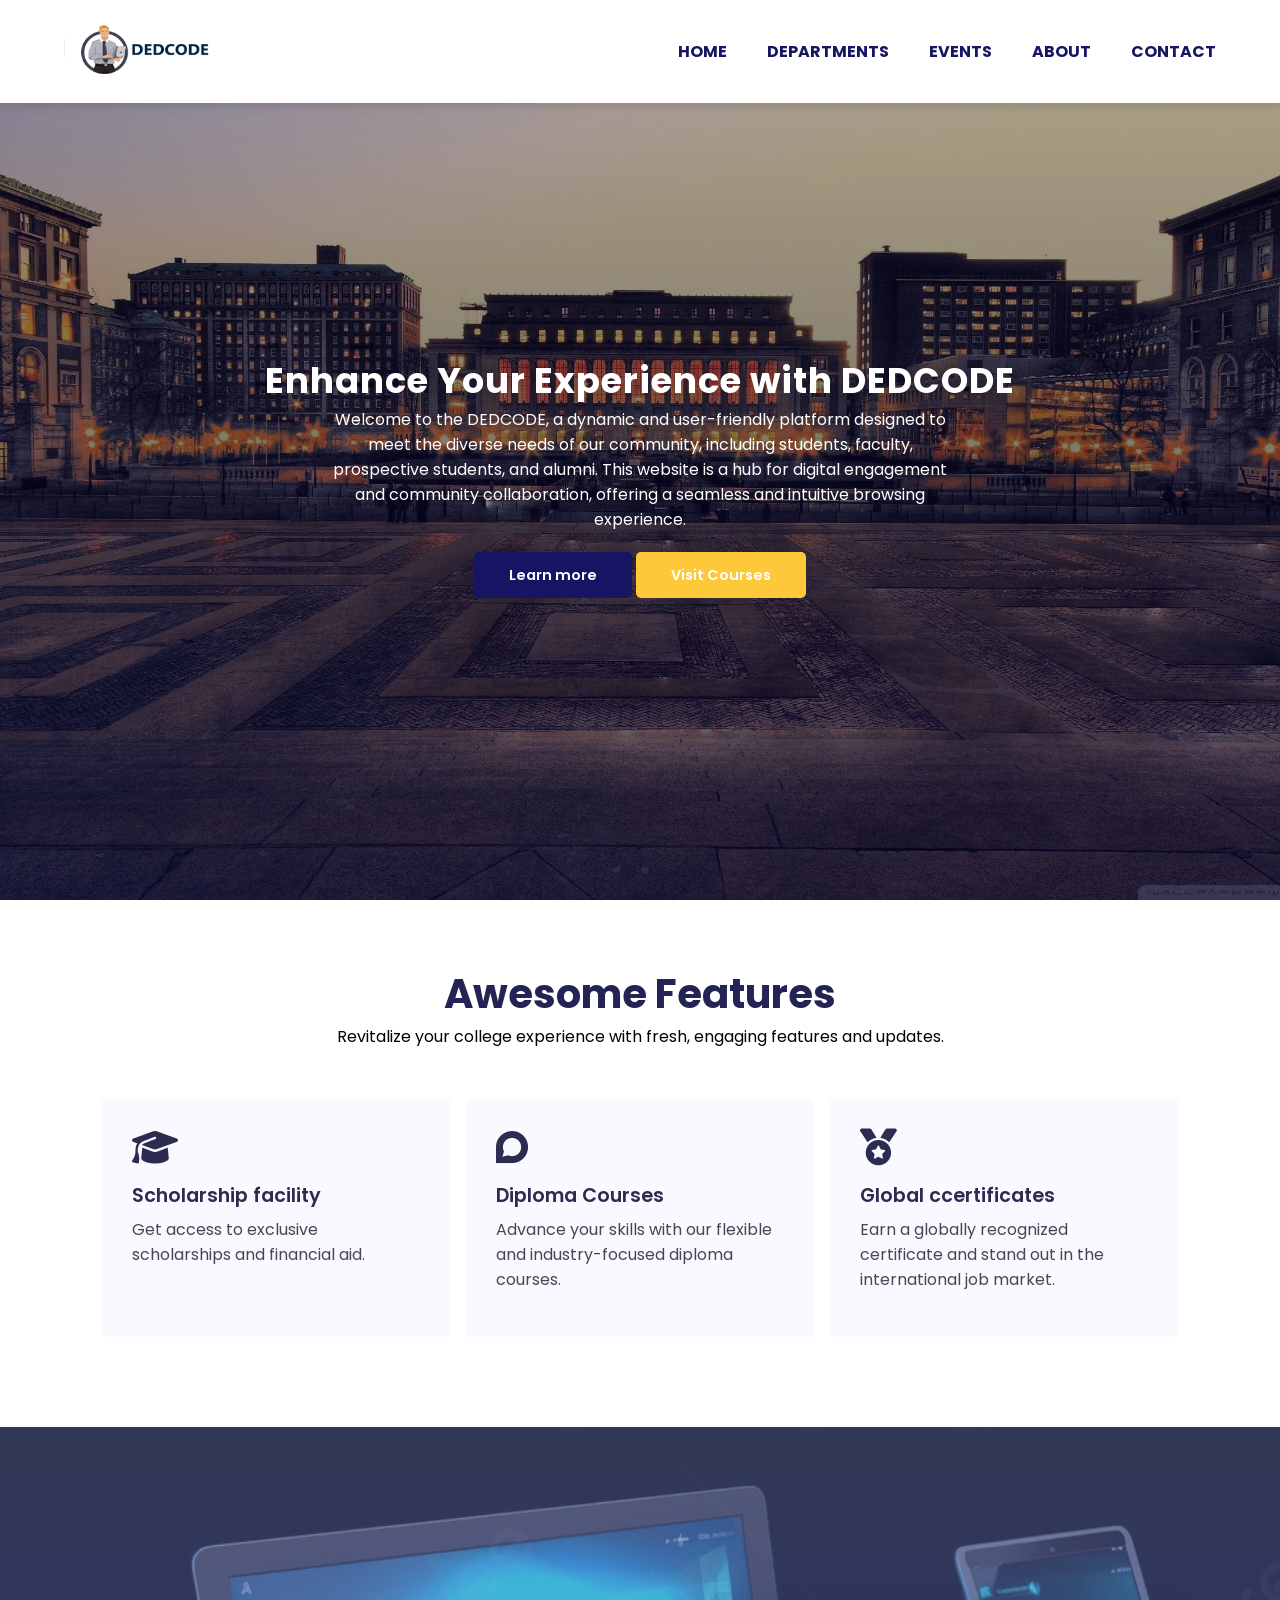
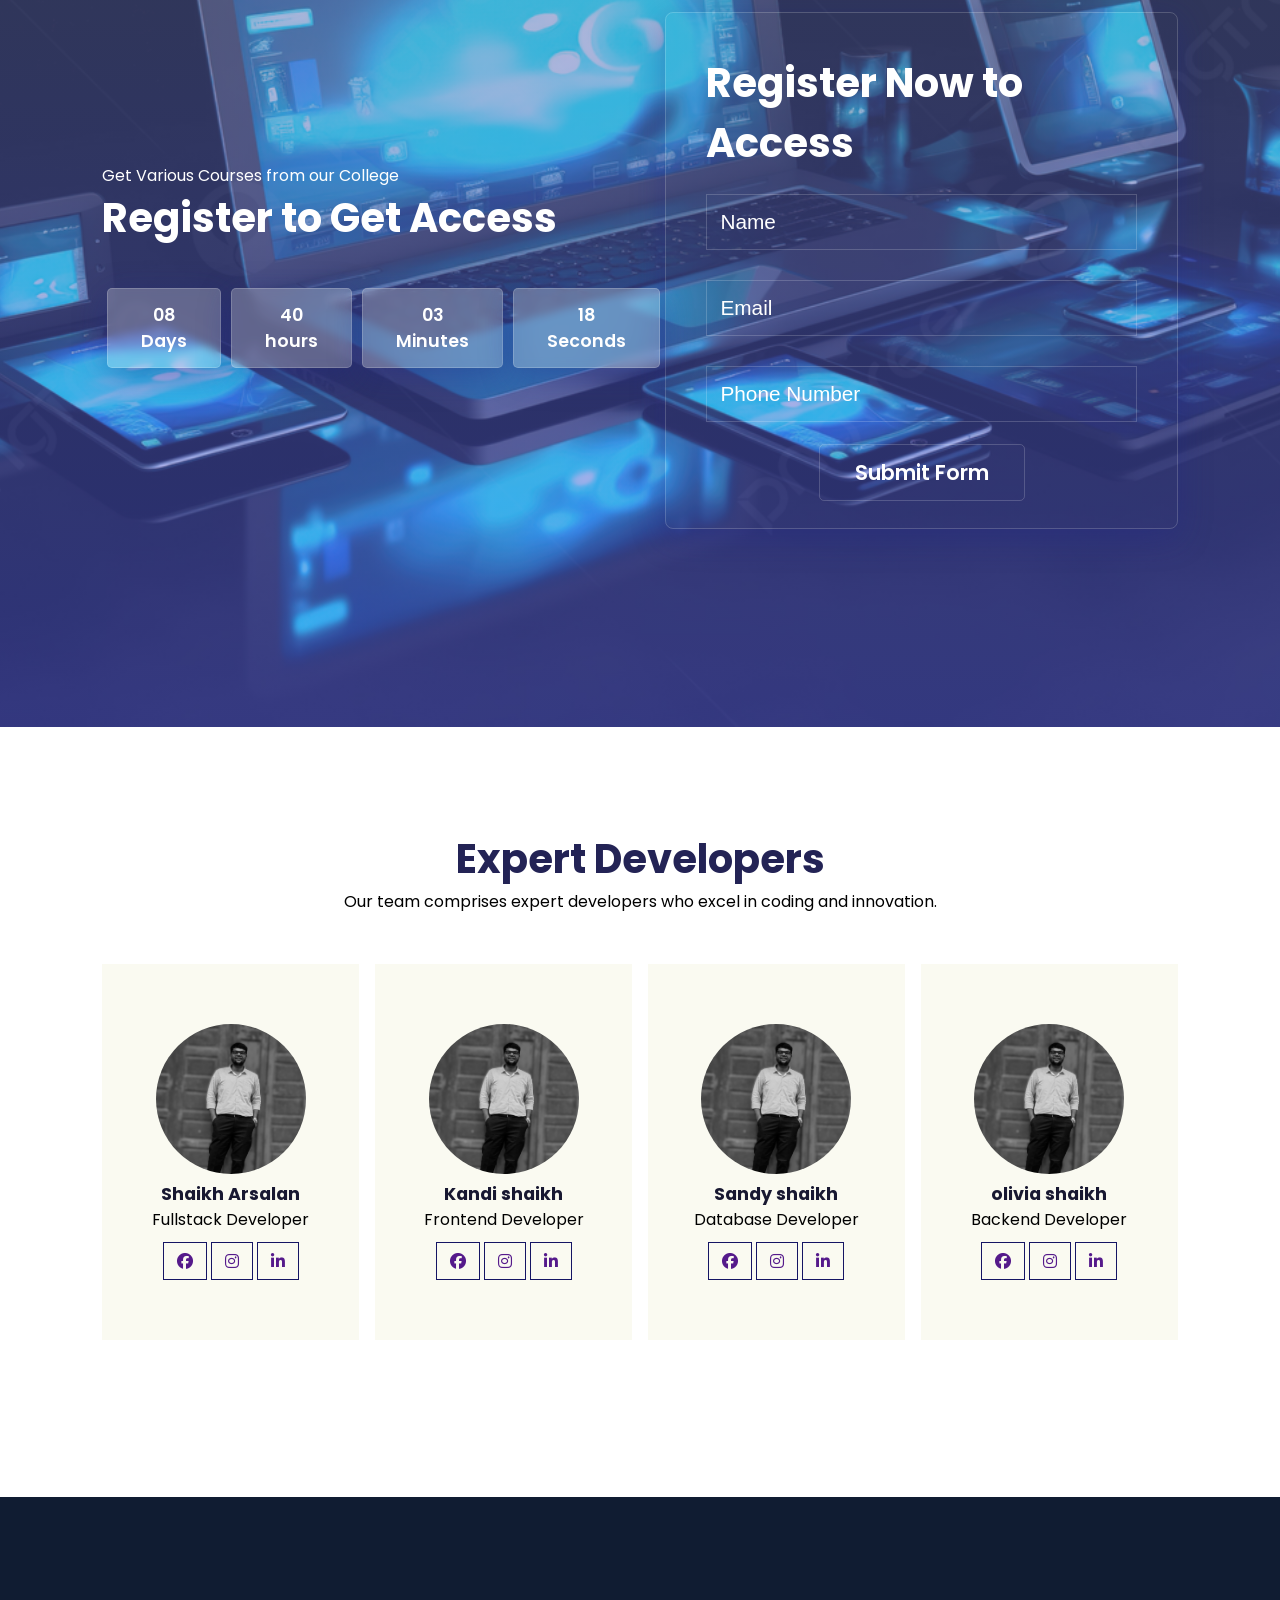
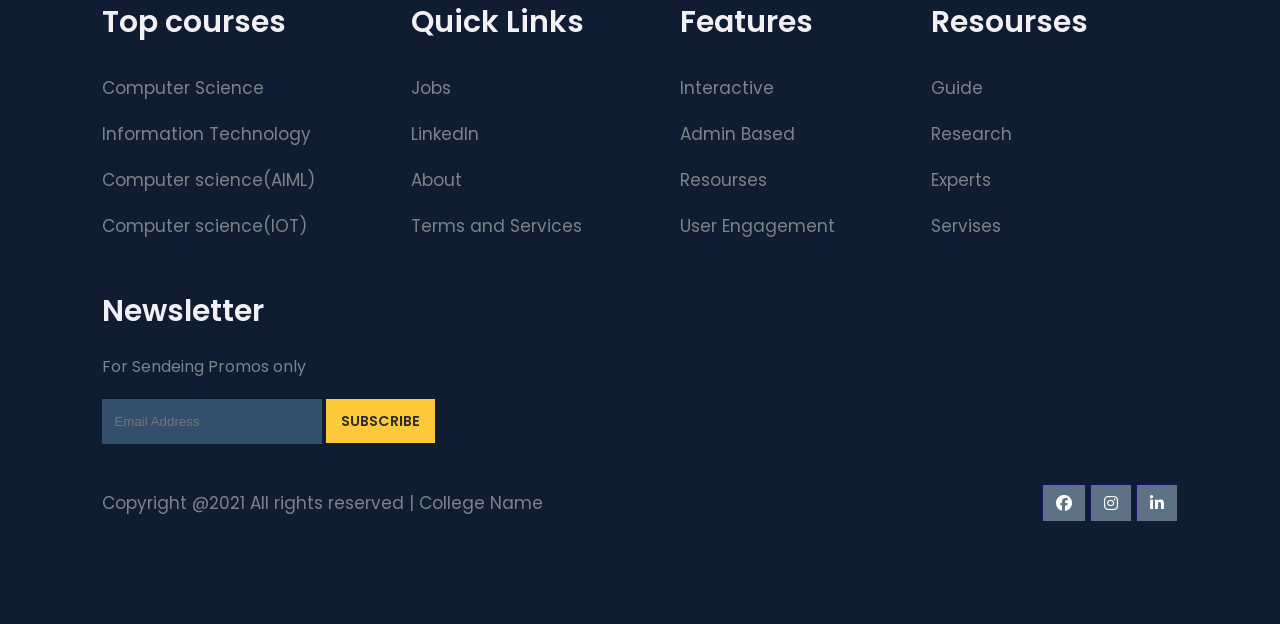
==== index.html @ 3e3a449c "Rename home.html to index.html" ====
<!DOCTYPE html>
<html lang="en">
  <head>
    <link
      rel="stylesheet"
      href="https://cdnjs.cloudflare.com/ajax/libs/font-awesome/6.6.0/css/all.min.css"
    />

    <link rel="shortcut icon" type="DEDCODE" href="image/Logo.png" />
    <meta charset="UTF-8" />
    <meta name="viewport" content="width=device-width, initial-scale=1.0" />
    <title>DEDCODE.com</title>
    <link rel="stylesheet" href="home.css" />
  </head>
  <body>
    <nav>
      <a
        href="home.html
      
      "
        ><img src="image/logo-flat.png" alt=""
      /></a>
      <div class="navigation">
        <ul>
          <li><a href="#">HOME</a></li>
          <li><a href="#">DEPARTMENTS</a></li>
          <li><a href="#">EVENTS</a></li>
          <li><a href="#">ABOUT</a></li>
          <li><a href="#">CONTACT</a></li>
        </ul>
      </div>
    </nav>

    <section id="home" class="section">
      <h2>Enhance Your Experience with DEDCODE</h2>
      <p>
        Welcome to the DEDCODE, a dynamic and user-friendly platform designed to
        meet the diverse needs of our community, including students, faculty,
        prospective students, and alumni. This website is a hub for digital
        engagement and community collaboration, offering a seamless and
        intuitive browsing experience.
      </p>
      <div class="btn">
        <a href="#" class="blue">Learn more</a>
        <a href="#" class="yellow">Visit Courses</a>
      </div>
    </section>

    <section id="features">
      <h1>Awesome Features</h1>
      <p>
        Revitalize your college experience with fresh, engaging features and
        updates.
      </p>
      <div class="fea-base">
        <div class="fea-box">
          <i class="fa-solid fa-graduation-cap"></i>
          <h3>Scholarship facility</h3>
          <p>Get access to exclusive scholarships and financial aid.</p>
        </div>
        <div class="fea-box">
          <i class="fa-brands fa-discourse"></i>
          <h3>Diploma Courses</h3>
          <p>
            Advance your skills with our flexible and industry-focused diploma
            courses.
          </p>
        </div>
        <div class="fea-box">
          <i class="fa-solid fa-medal"></i>
          <h3>Global ccertificates</h3>
          <p>
            Earn a globally recognized certificate and stand out in the
            international job market.
          </p>
        </div>
      </div>
    </section>

    <section id="registration">
      <div class="remainder">
        <p>Get Various Courses from our College</p>
        <h1>Register to Get Access</h1>
        <div class="time">
          <div class="date">08 <br />Days</div>
          <div class="date">40 <br />hours</div>
          <div class="date">03 <br />Minutes</div>
          <div class="date">18 <br />Seconds</div>
        </div>
      </div>
      <div class="form">
        <h3>Register Now to Access</h3>
        <input type="text" name="" placeholder="Name" id="" />
        <input type="text" name="" placeholder="Email" id="" />
        <input type="text" name="" placeholder="Phone Number" id="" />
        <div class="btn">
          <a href="#" class="yellow">Submit Form</a>
        </div>
      </div>
    </section>

    <section id="experts">
      <h1>Expert Developers</h1>
      <p>
        Our team comprises expert developers who excel in coding and innovation.
      </p>
      <div class="expert-box">
        <div class="profile">
          <img src="image/img.jpg" alt="" />
          <h6>Shaikh Arsalan</h6>
          <p>Fullstack Developer</p>
          <div class="pro-links">
          <a href=""><i class="fab fa-facebook"></i></a>
          <a href=""><i class="fab fa-instagram"></i></a>
          <a href=""><i class="fab fa-linkedin-in"></i></a>
        </div>
        </div>
        <div class="profile">
          <img src="image/img.jpg" alt="" />
          <h6>Kandi shaikh</h6>
          <p>Frontend Developer</p>
          <div class="pro-links">
          <a href=""><i class="fab fa-facebook"></i></a>
          <a href=""><i class="fab fa-instagram"></i></a>
          <a href=""><i class="fab fa-linkedin-in"></i></a>
        </div>
        </div>
        <div class="profile">
          <img src="image/img.jpg" alt="" />
          <h6>Sandy shaikh</h6>
          <p>Database Developer</p>
          <div class="pro-links">
          <a href=""><i class="fab fa-facebook"></i></a>
          <a href=""><i class="fab fa-instagram"></i></a>
          <a href=""><i class="fab fa-linkedin-in"></i></a>
        </div>
        </div>
        <div class="profile">
          <img src="image/img.jpg" alt="" />
          <h6>olivia shaikh</h6>
          <p>Backend Developer</p>
          <div class="pro-links">
          <a href=""><i class="fab fa-facebook"></i></a>
          <a href=""><i class="fab fa-instagram"></i></a>
          <a href=""><i class="fab fa-linkedin-in"></i></a>
        </div>
      </div>
    </section>

    <footer>
      <div class="footer-col">
        <h3>Top courses</h3>
        <li>Computer Science</li>
        <li>Information Technology</li>
        <li>Computer science(AIML)</li>
        <li>Computer science(IOT)</li>
      </div>

      <div class="footer-col">
        <h3>Quick Links</h3>
        <li>Jobs</li>
        <li>LinkedIn</li>
        <li>About</li>
        <li>Terms and Services</li>
      </div>

      <div class="footer-col">
        <h3>Features</h3>
        <li>Interactive</li>
        <li>Admin Based</li>
        <li>Resourses</li>
        <li>User Engagement</li>
      </div>

      <div class="footer-col">
        <h3>Resourses</h3>
        <li>Guide</li>
        <li>Research</li>
        <li>Experts</li>
        <li>Servises</li>
      </div>
      
      <div class="footer-col">
        <h3>Newsletter</h3>
        <p>For Sendeing Promos only</p>
        <div class="subscribe">
          <input type="text" placeholder="Email Address">
          <a href="#" class="yellow">SUBSCRIBE</a>
        </div>
      </div>
      
      <div class="copyright">
        <p>Copyright @2021 All rights reserved | College Name</p>
        <div class="pro-links">
          <a href=""><i class="fab fa-facebook"></i></a>
          <a href=""><i class="fab fa-instagram"></i></a>
          <a href=""><i class="fab fa-linkedin-in"></i></a>
        </div>
    </footer>
  </body>
</html>
---- home.css ----
@import url("https://fonts.googleapis.com/css2?family=Poppins:ital,wght@0,100;0,200;0,300;0,400;0,500;0,600;0,700;0,800;0,900;1,100;1,200;1,300;1,400;1,500;1,600;1,700;1,800;1,900&display=swap");

* {
  margin: 0;
  padding: 0;
  box-sizing: border-box;
}

body {
  font-family: "poppins", sans-serif;
}

h1 {
  font-size: 2.5rem;
  font-weight: 700;
  color: rgb(35, 35, 85);
}

span {
  font-weight: 0.9rem;
  color: #757373;
}

h6 {
  font-size: 1.1rem;
  color: rgb(24, 24, 49);
}

nav {
  display: flex;
  flex-direction: row;
  justify-content: space-between;
  align-items: center;
  padding: 1vw 5vw;
  box-shadow: 2px 2px 10px rgba(0, 0, 0, 0.15);
  position: fixed;
  width: 100%;
  background-color: white;
  z-index: 999;
}

nav img {
  width: 160px;
  height: 70px;
  border-radius: 30px;
  cursor: pointer;
  margin-right: 2px;
}

nav .navigation ul {
  display: flex;
  justify-content: flex-end;
  align-items: center;
}

nav .navigation ul li {
  list-style: none;
  margin-left: 40px;
}

nav .navigation ul li a {
  text-decoration: none;
  color: rgb(21, 21, 100);
  font-size: 16px;
  font-weight: 500;
  font-weight: bold;
  transition: 0.3s ease;
  justify-content: center;
  align-items: center;
}

nav .navigation ul li a:hover {
  color: #fdc93b;
}

#home {
  padding-top: 40px;
  background-image: linear-gradient(rgba(9, 5, 54, 0.3), rgba(5, 4, 46, 0.7)),
    url("image/col.jpg");
  width: 100%;
  height: 100vh;
  background-size: cover;
  background-position: center;
  display: flex;
  flex-direction: column;
  justify-content: center;
  align-items: center;
  text-align: center;
}
#home h2 {
  color: white;
  font-size: 2.2rem;
  letter-spacing: 1px;
}

#home p {
  width: 50%;
  color: white;
  font-size: 1rem;
  line-height: 25px;
}

#home a {
  text-decoration: none;
  font-size: 0.9rem;
  padding: 13px 35px;
  background-color: #fff;
  font-weight: 600;
  border-radius: 5px;
}

#home .btn {
  margin-top: 30px;
}

#home a.blue {
  color: white;
  background-color: rgb(21, 21, 100);
  transition: 0.3s ease;
}

#home a.blue:hover {
  color: rgb(21, 21, 100);
  background-color: rgb(255, 255, 255);
}

#home a.yellow {
  color: white;
  background-color: #fdc93b;
  transition: 0.3s ease;
}

#home a.yellow:hover {
  color: rgb(21, 21, 100);
  background-color: rgb(255, 255, 255);
}

#features {
  padding: 5vw 8vw 0 8vw;
  text-align: center;
}

#features .fea-box {
  background-color: #f9f9ff;
  text-align: start;
  padding: 30px 30px 45px 30px;
}

#features .fea-box i {
  font-size: 2.3rem;
  color: rgb(44, 44, 80);
}

#features .fea-box h3 {
  font-size: 1.2rem;
  font-weight: 600;
  color: rgb(44, 44, 80);
  padding: 13px 0 7px 0;
}

#features .fea-box p {
  font-size: 1rem;
  font-weight: 400;
  color: rgb(70, 70, 87);
}

#features .fea-base {
  display: grid;
  grid-template-columns: repeat(auto-fit, minmax(320px, 1fr));
  grid-gap: 1rem;
  margin-top: 50px;
}

#registration {
  margin-top: 90px;
  padding: 5vw 8vw 6vw 8vw;
  background-image: linear-gradient(
      rgba(99, 112, 168, 0.5),
      rgba(81, 91, 233, 0.5)
    ),
    url("image/laptop.jpg");
  width: 100%;
  height: 100vh;
  background-size: cover;
  background-position: center;
  display: flex;
  justify-content: space-between;
  align-items: center;
}

#registration .remainder {
  color: #fff;
}

#registration .remainder h1 {
  color: #fff;
}

#registration .remainder .time {
  display: flex;
  margin-top: 40px;
}

#registration .remainder .time .date {
  text-align: center;
  padding: 13px 33px;
  background: rgba(255, 255, 255, 0.25);
  backdrop-filter: blur(4px);
  box-shadow: 0 8px 32px 0 rgba(31, 38, 135, 0.37);
  border-radius: 5px;
  margin: 0 5px 10px 5px;
  border: 1px solid rgba(255, 255, 255, 0.18);
  font-size: 1.1rem;
  font-weight: 600;
}

#registration .form {
  background: transparent;
  border: 1px solid rgba(255, 255, 255, 0.18);
  border-radius: 8px;
  display: flex;
  flex-direction: column;
  padding: 40px;
  box-shadow: 0 8px 32px 0 rgba(31, 38, 135, 0.37);
}

#registration .form h3 {
  font-size: 2.5rem;
  color: white;
  margin-bottom: 6px;
}

#registration .form input {
  margin: 15px 0;
  padding: 15px 10px;
  border: none;
  border: 1px solid rgba(255, 255, 255, 0.18);
  background: transparent;
  outline: none;
  color: white;
  font-size: 1.3rem;
}

#registration .form input::placeholder {
  padding: 3px;
  color: white;
}

#registration .form a.yellow {
  text-decoration: none;
  font-size: 1.3rem;
  padding: 13px 35px;
  border: 1px solid rgba(255, 255, 255, 0.18);
  background-color: #fff;
  font-weight: 600;
  border-radius: 5px;
  color: white;
  background: transparent;
  transition: 0.3s ease;
}

#registration .form a.yellow:hover {
  color: rgb(21, 21, 100);
  background-color: #fff;
}

#registration .form .btn {
  margin-top: 20px;
  text-align: center;
}

#experts img {
  height: 150px;
  width: 150px;
  border-radius: 75px;
}

#experts {
  padding: 8vw 8vw 6vw 8vw;
  text-align: center;
}

#experts .expert-box {
  display: grid;
  grid-template-columns: repeat(auto-fit, minmax(250px, 1fr));
  grid-gap: 1rem;
  margin-top: 50px;
}

#experts .expert-box .profile {
  background-color: #fafaf1;
  padding: 60px 15px;
}

.pro-links {
  margin-top: 10px;
}

.pro-links i {
  padding: 10px 13px;
  border: 1px solid rgb(21, 21, 100);
  cursor: pointer;
  transition: 0.3s ease;
}

.pro-links i:hover {
  background-color: rgb(21, 21, 100);
  border: 1px solid rgb(21, 21, 100);
  cursor: pointer;
  color: white;
}

footer {
  margin-top: 80px;
  padding: 8vw;
  background-color: #101c32;
  display: flex;
  justify-content: space-between;
  align-items: flex-start;
  flex-wrap: wrap;
}

footer .footer-col {
  padding-bottom: 40px;
  margin-right: 90px;
}

footer h3 {
  color: rgb(241, 240, 245);
  font-weight: 600;
  font-size: 30px;
  padding-bottom: 20px;
}

footer li {
  list-style: none;
  color: #7b838a;
  padding: 10px 0;
  font-size: 17px;
  cursor: pointer;
  transition: 0.3s ease;
}

footer li:hover {
  color: rgb(241, 240, 245);
}

footer p {
  color: #7b838a;
}

footer .subscribe {
  margin-top: 20px;
}

footer input {
  width: 220px;
  padding: 15px 12px;
  background: #334f6c;
  border: none;
  outline: none;
  color: #fff;
}

footer .subscribe a {
  text-decoration: none;
  font-size: 0.9rem;
  padding: 12px 15px;
  background-color: #fff;
  font-weight: 600;
}

footer .subscribe a.yellow {
  color: #2c2c2c;
  background-color: #fdc93b;
  transition: 0.3s ease;
}

footer .subscribe a.yellow:hover {
  color: rgb(21, 21, 100);
  background-color: rgb(255, 255, 255);
}

footer .copyright {
  display: flex;
  justify-content: space-between;
  align-items: center;
  width: 100%;
  flex-wrap: wrap;
}

footer .copyright p {
  font-size: 17px;
}

footer .copyright .pro-links {
  margin-top: 0px;
}

footer .copyright .pro-links i {
  background-color: #5f7185;
  color: white;
}

footer .copyright .pro-links i:hover {
  background-color: #fdc93b;
  color: #2c2c2c;
}
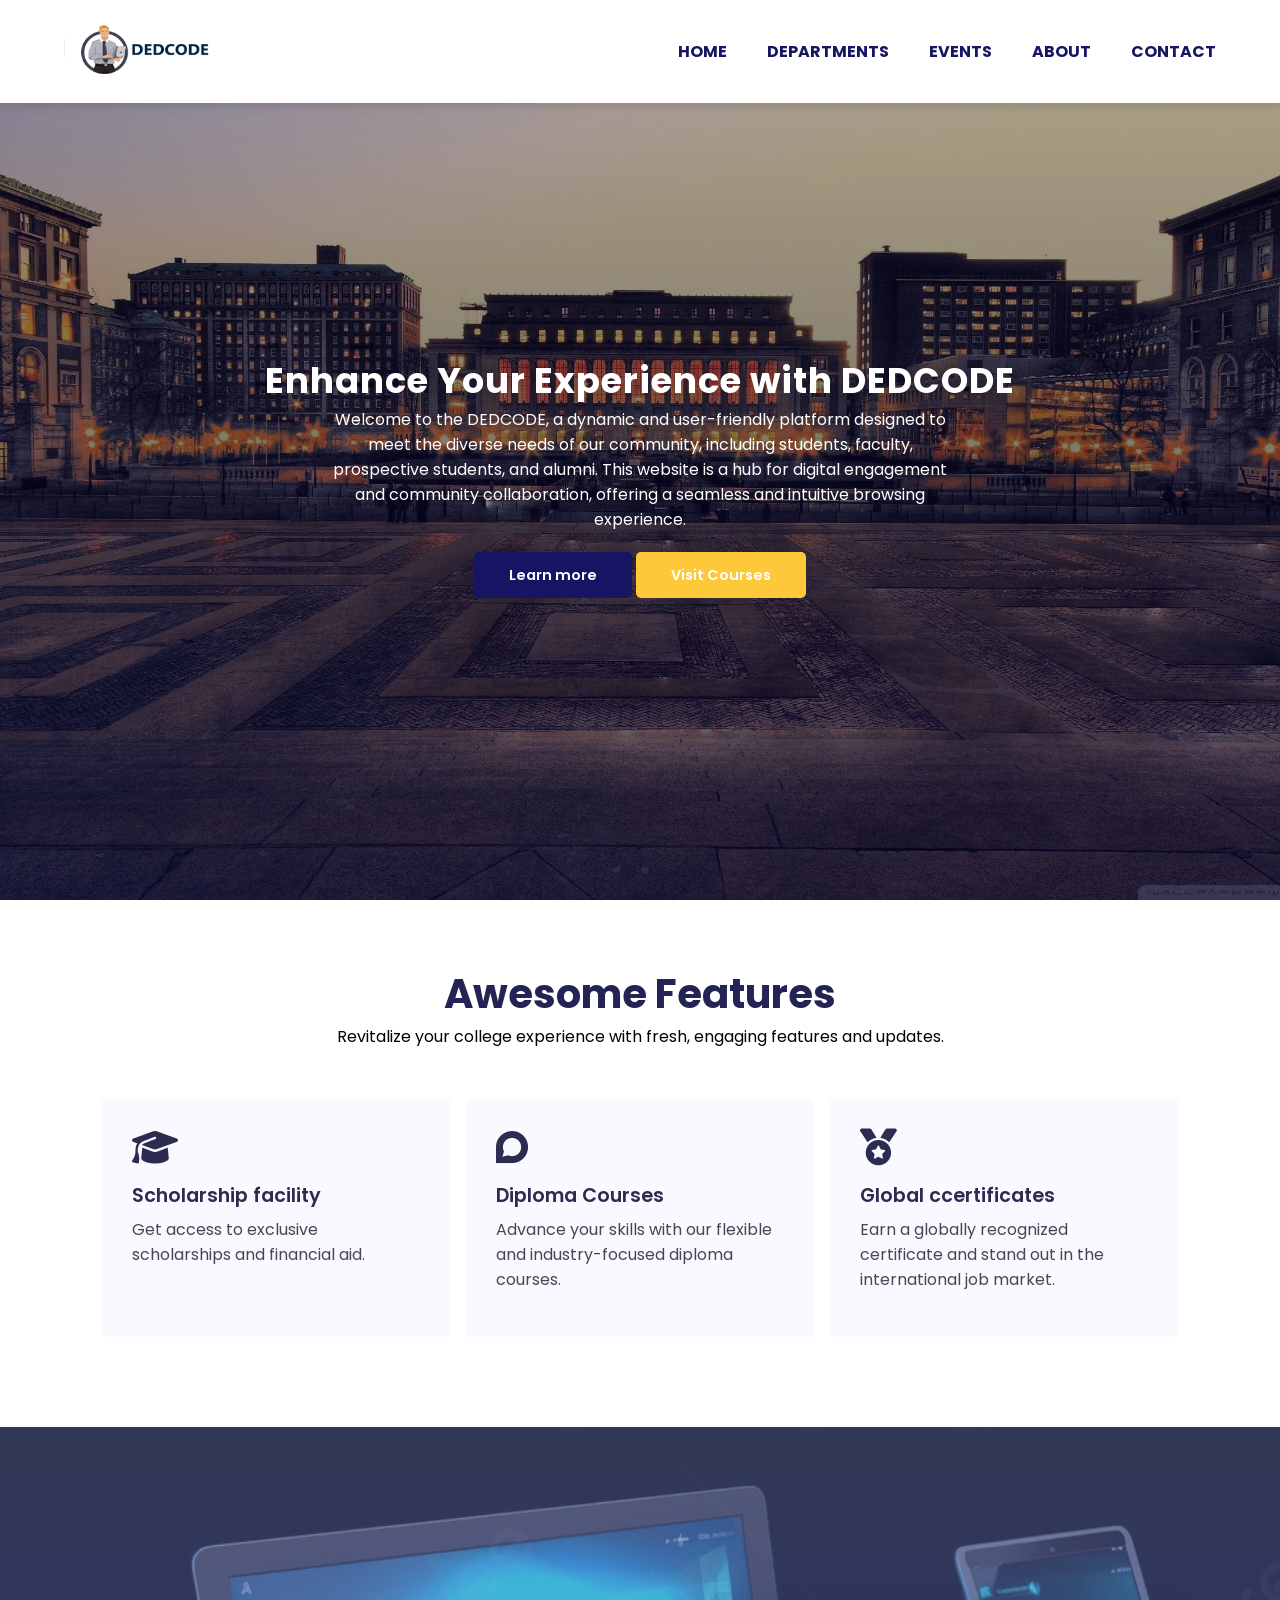
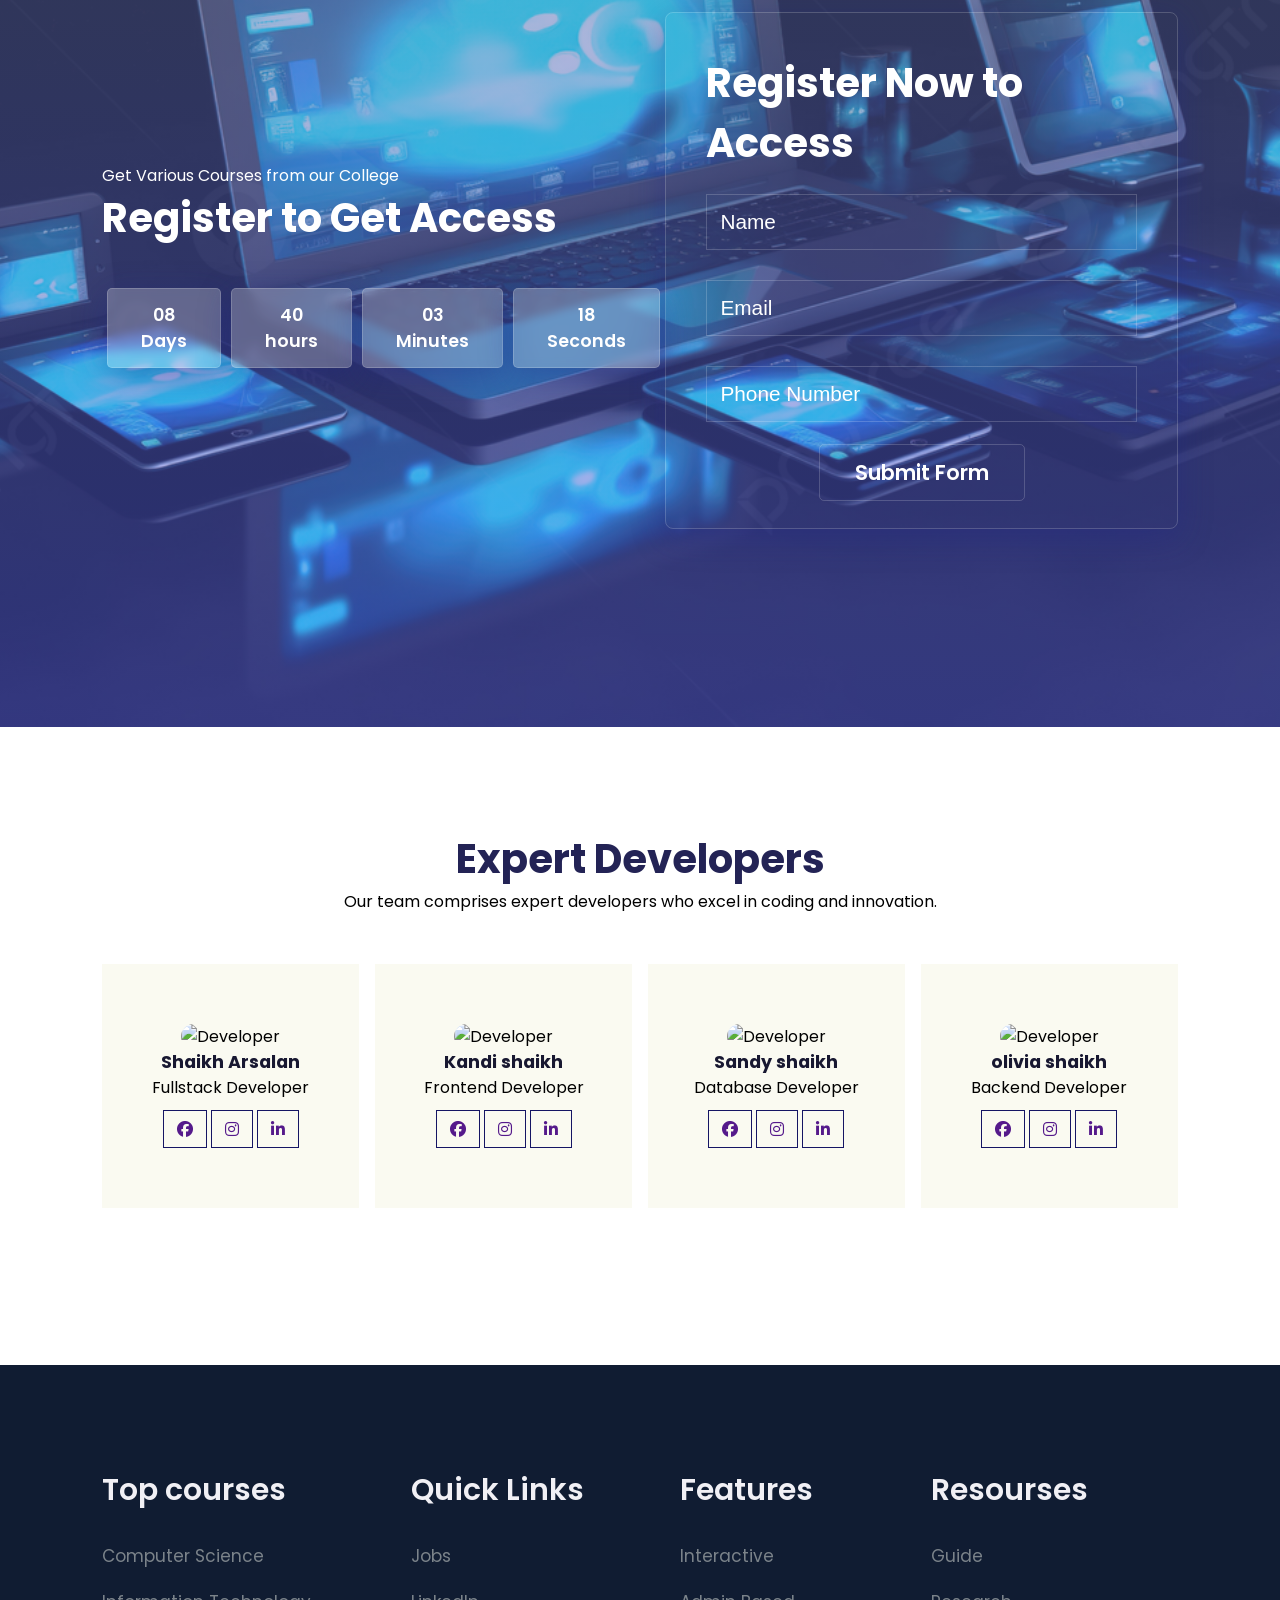
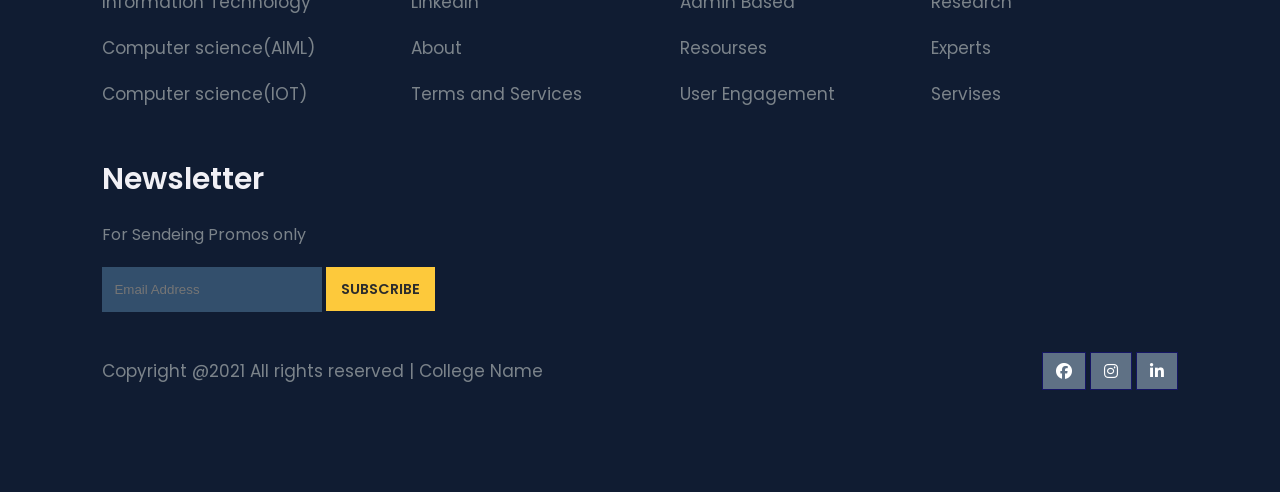
==== commit 1e08b088: "adeen" ====
--- a/index.html
+++ b/index.html
@@ -23,10 +23,11 @@
       <div class="navigation">
         <ul>
           <li><a href="#">HOME</a></li>
-          <li><a href="#">DEPARTMENTS</a></li>
+          <li><a href="Dept.html">DEPARTMENTS</a></li>
           <li><a href="#">EVENTS</a></li>
           <li><a href="#">ABOUT</a></li>
           <li><a href="#">CONTACT</a></li>
+          <!-- <li><a href="AddCourse.html">Add Courses</a></li> -->
         </ul>
       </div>
     </nav>
@@ -42,7 +43,7 @@
       </p>
       <div class="btn">
         <a href="#" class="blue">Learn more</a>
-        <a href="#" class="yellow">Visit Courses</a>
+        <a href="Courses.html" class="yellow">Visit Courses</a>
       </div>
     </section>
 
@@ -106,7 +107,7 @@
       </p>
       <div class="expert-box">
         <div class="profile">
-          <img src="image/img.jpg" alt="" />
+          <img src="" alt="Developer" />
           <h6>Shaikh Arsalan</h6>
           <p>Fullstack Developer</p>
           <div class="pro-links">
@@ -116,7 +117,7 @@
         </div>
         </div>
         <div class="profile">
-          <img src="image/img.jpg" alt="" />
+          <img src="" alt="Developer" />
           <h6>Kandi shaikh</h6>
           <p>Frontend Developer</p>
           <div class="pro-links">
@@ -126,7 +127,7 @@
         </div>
         </div>
         <div class="profile">
-          <img src="image/img.jpg" alt="" />
+          <img src="" alt="Developer" />
           <h6>Sandy shaikh</h6>
           <p>Database Developer</p>
           <div class="pro-links">
@@ -136,7 +137,7 @@
         </div>
         </div>
         <div class="profile">
-          <img src="image/img.jpg" alt="" />
+          <img src="" alt="Developer" />
           <h6>olivia shaikh</h6>
           <p>Backend Developer</p>
           <div class="pro-links">
